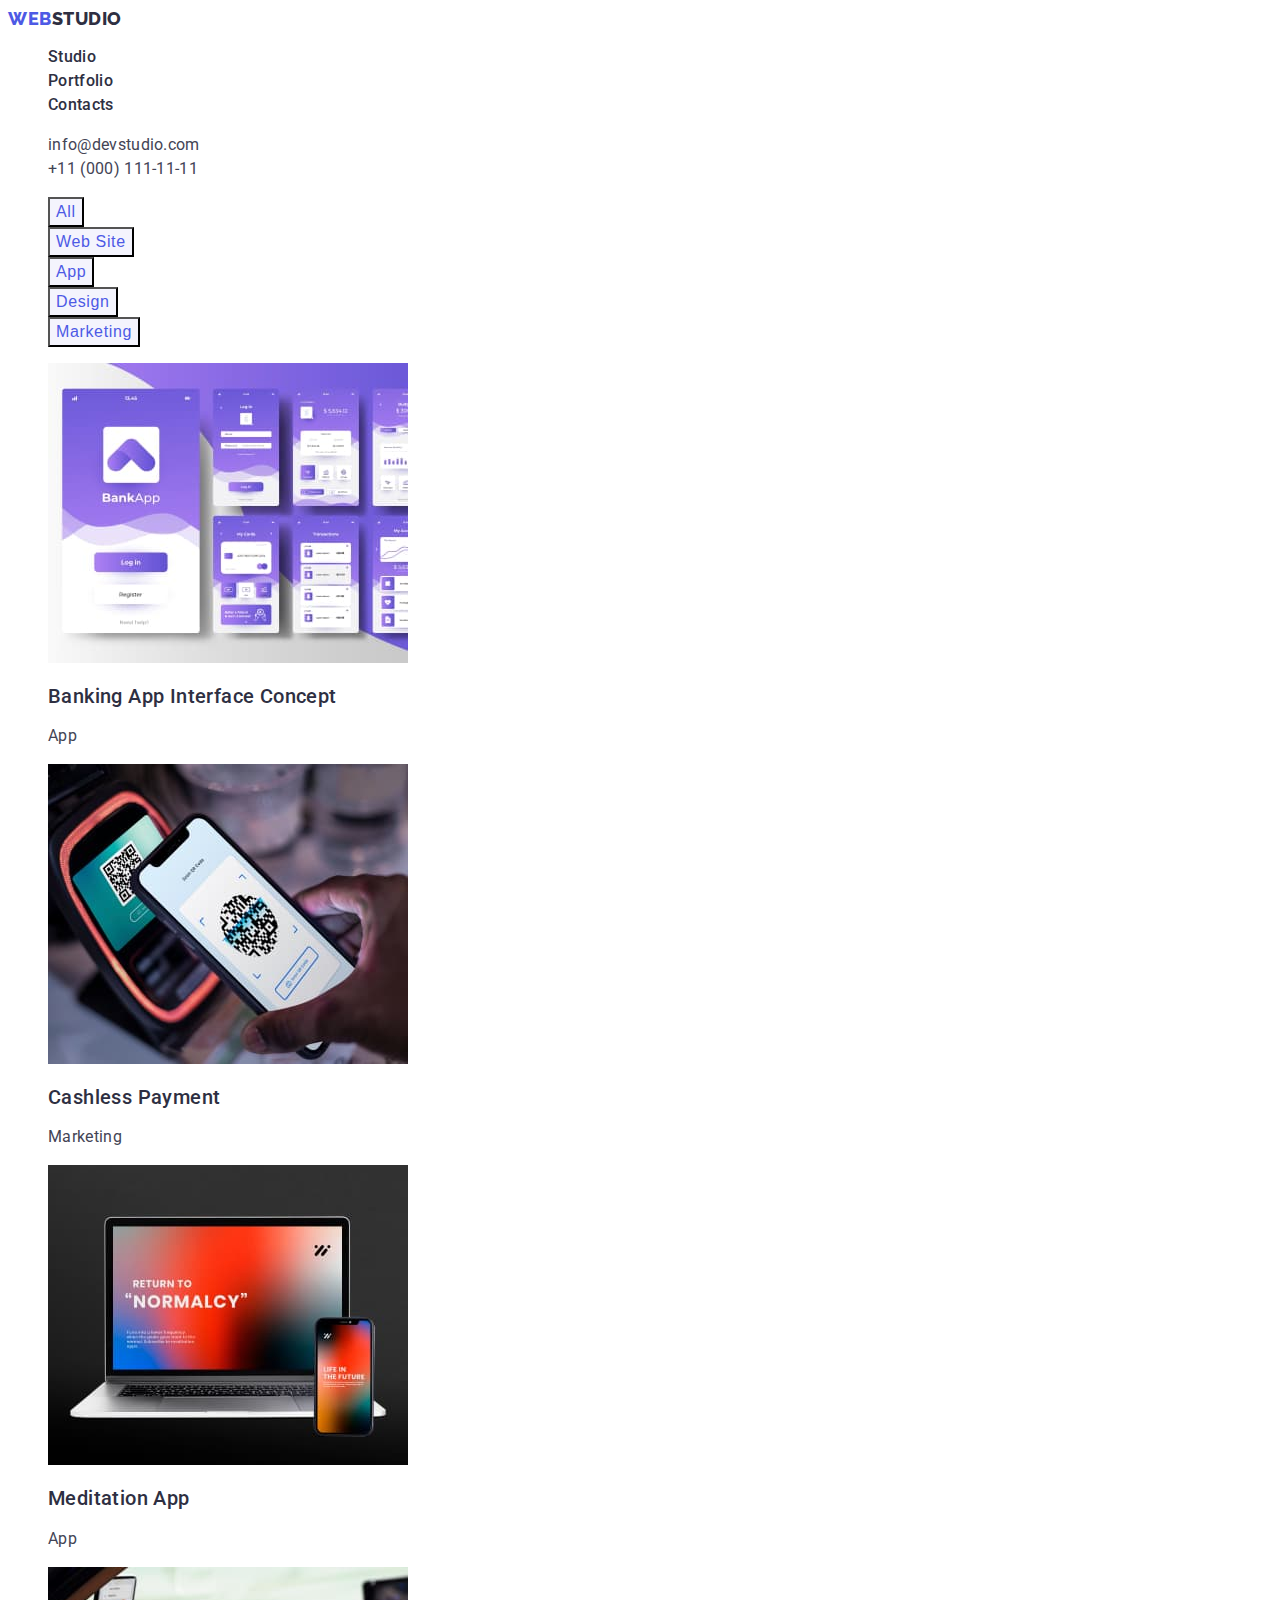
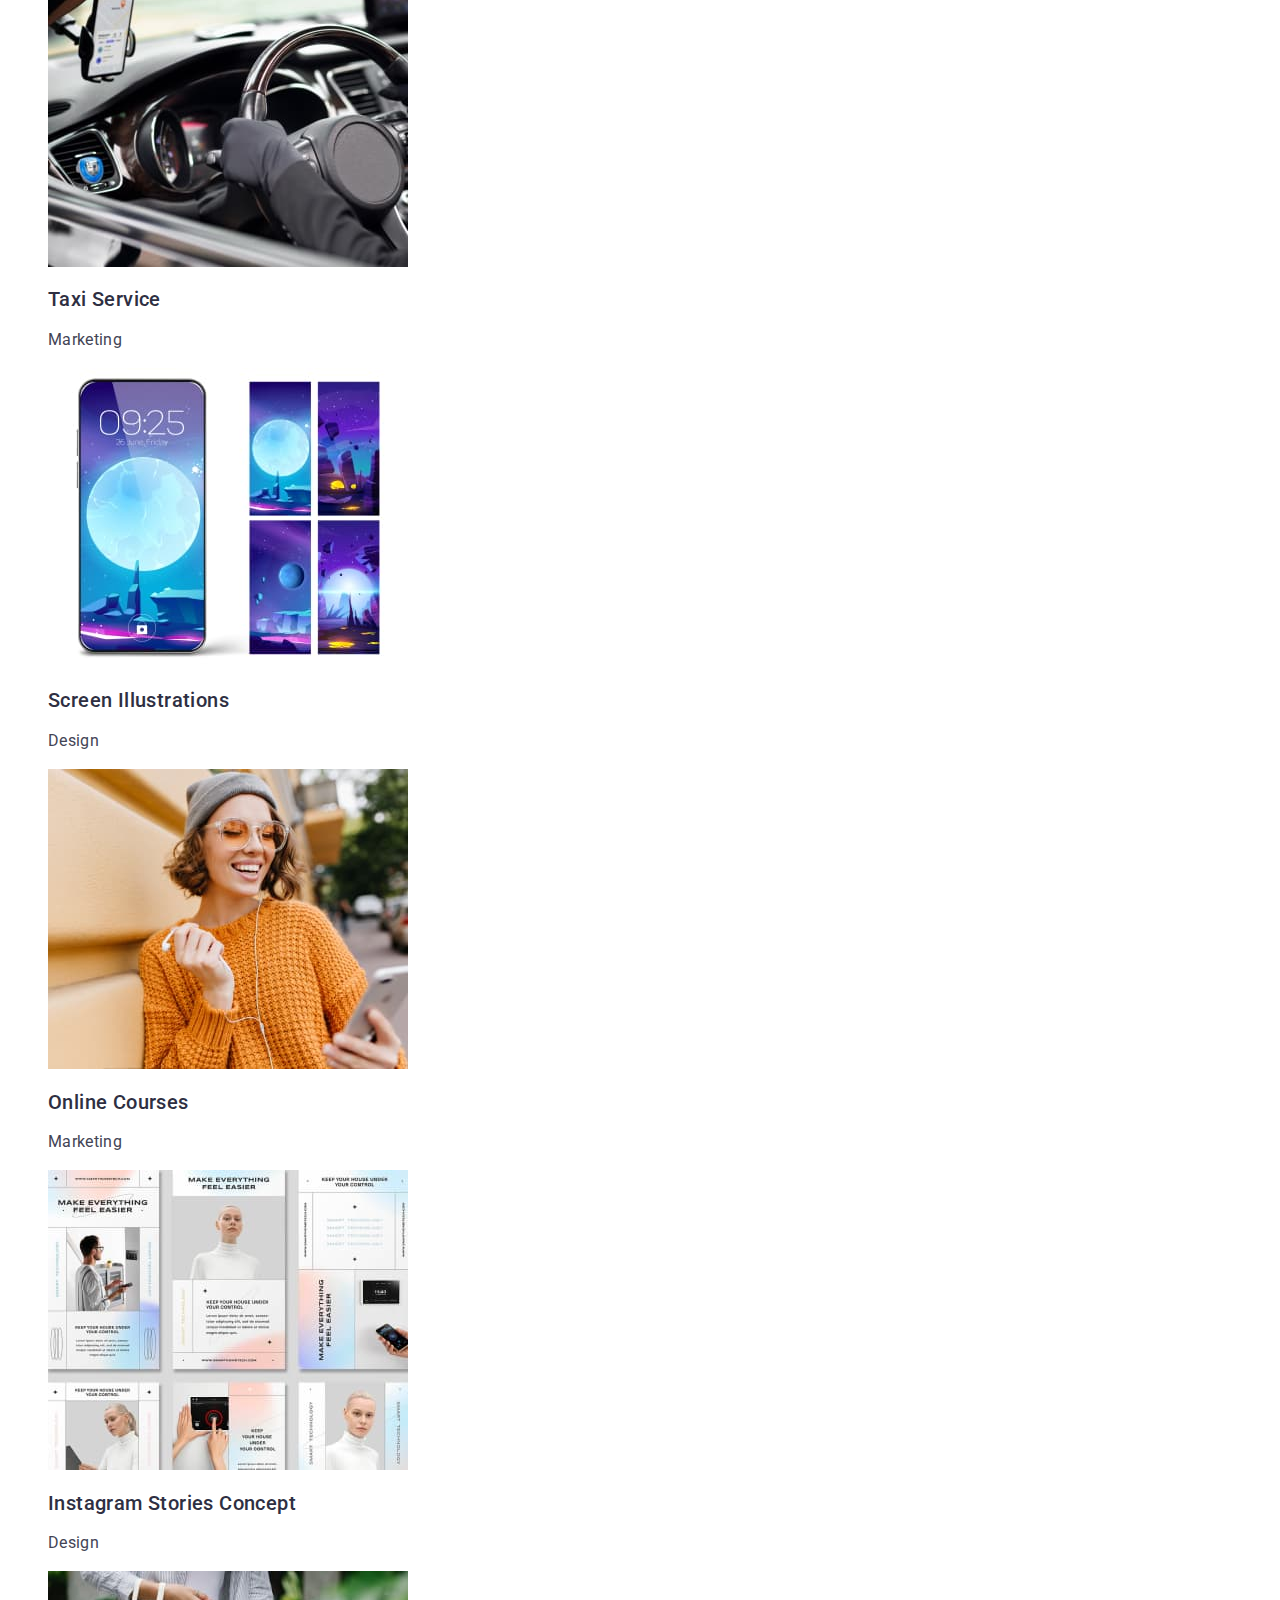
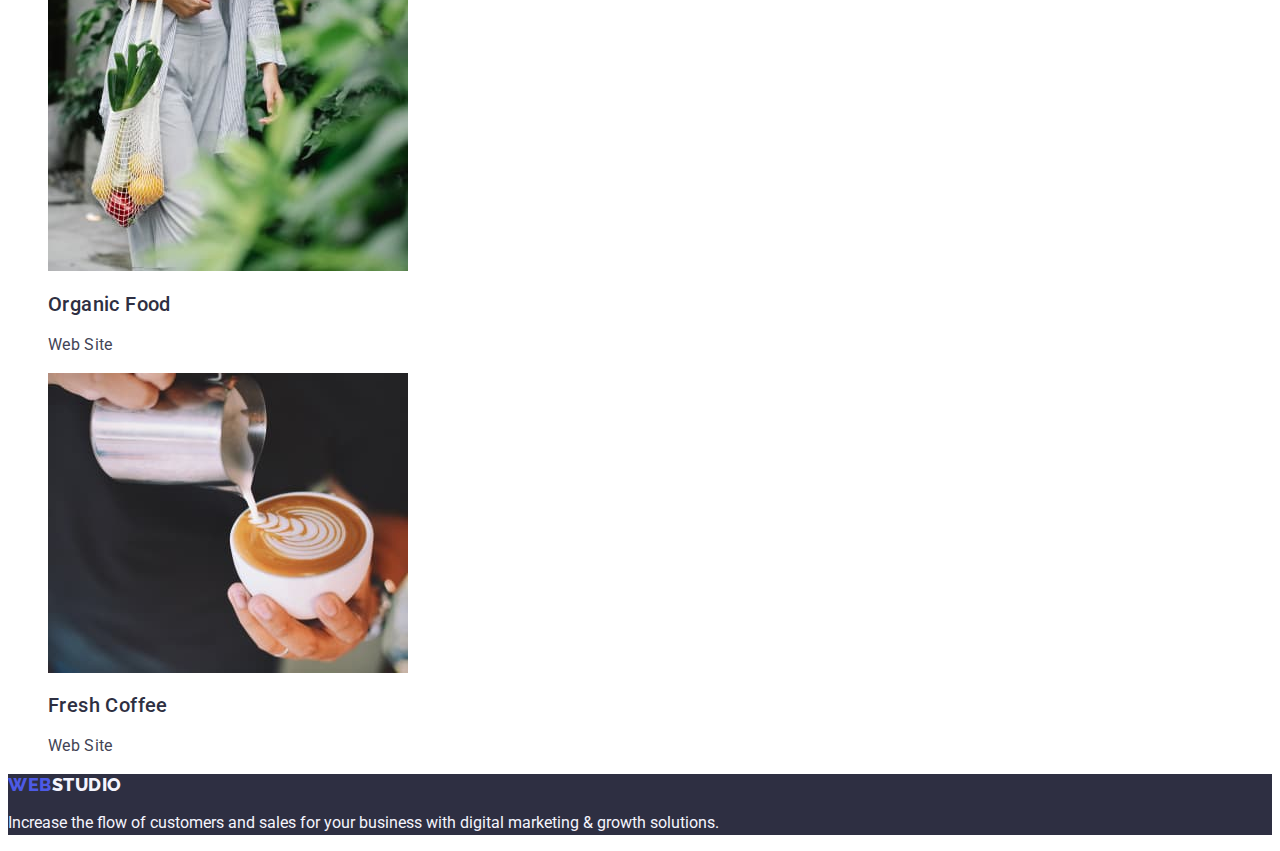
==== portfolio.html @ 52a8c648 "1457" ====
<!DOCTYPE html>
<html lang="en">

<head>
  <meta charset="UTF-8" />
  <meta http-equiv="X-UA-Compatible" content="IE=edge" />
  <meta name="viewport" content="width=device-width, initial-scale=1.0" />
  <title>Portfolio</title>
  <link rel="preconnect" href="https://fonts.googleapis.com" />
  <link rel="preconnect" href="https://fonts.gstatic.com" crossorigin />
  <link href="https://fonts.googleapis.com/css2?family=Raleway:wght@800&family=Roboto:wght@400;500;700;900&display=swap"
    rel="stylesheet" />
  <link rel="stylesheet" href="./css/styles.css" />
</head>

<body>
  <header>
    <!--navigation---------------------------------------------------------------------------------------------------------------------------->
    <nav>
      <a class="logo link" href="./index.html">Web<span class="studio">Studio</span></a>

      <ul class="list">
        <li>
          <a class="nav link" href="./index.html">Studio</a>
        </li>
        <li>
          <a class="nav link" href="./portfolio.html">Portfolio</a>
        </li>
        <li>
          <a class="nav" href="./index.html">Contacts</a>
        </li>
      </ul>
    </nav>
    <!-- address ------------------------------------------------------------------------------------------------------------------------------>
    <address class="asress">
      <ul class="list">
        <li>
          <a class="list-adres" href="mailto:info@devstudio.com">info@devstudio.com</a>
        </li>
        <li>
          <a class="list-adres" href="tel:+110001111111">+11 (000) 111-11-11</a>
        </li>
      </ul>
    </address>
  </header>
  <main>
    <section>
      <!--element-1 ----------------------------------------------------------------------------------------------------------------------- -->
      <h1 hidden>buttons</h1>
      <!--element-2 ----------------------------------------------------------------------------------------------------------------------- -->
      <ul class="list">
        <li><button class="modal-button" type="button">All</button></li>
        <li><button class="modal-button" type="button">Web Site</button></li>
        <li><button class="modal-button" type="button">App</button></li>
        <li><button class="modal-button" type="button">Design</button></li>
        <li><button class="modal-button" type="button">Marketing</button></li>
      </ul>

<!--element-3 ----------------------------------------------------------------------------------------------------------------------------- -->
<!--row-1 -------------------------------------------------------------------------------------------------------------------------------- -->
      <ul class="list">
        <li>
          <a  class="link" href="">
            <img src="./images/images-portfolio-r1/banking-app.jpg" alt="Banking App Interface Concept" width="360" height="300" />
            <h2 class="portfolio-title">Banking App Interface Concept</h2>
            <p class="portfolio-sub-title">App</p>
          </a>
        </li>
<!-- ----------------------------------------------------------------------------------------------------------------------------------- -->
        <li>
          <a href="" class="link">
            <img src="./images/images-portfolio-r1/cashless-app.jpg" alt="Cashless Payment" width="360" height="300" />
            <h2 class="portfolio-title">Cashless Payment</h2>
            <p class="portfolio-sub-title">Marketing</p>
          </a>
        </li>
<!-- ------------------------------------------------------------------------------------------------------------------------------------ -->
        <li>
          <a href="" class="link">
            <img src="./images/images-portfolio-r1/meditation-app.jpg" alt="Meditation App" width="360" height="300" />
            <h2 class="portfolio-title">Meditation App</h2>
            <p class="portfolio-sub-title">App</p>
          </a>
        </li>
<!-- ------------------------------------------------------------------------------------------------------------------------------------ -->       
<!--row-2 ---------------------------------------------------------------------------------------------------------------------------------->
        <li>
          <a href="" class="link">
            <img src="./images/images-portfolio-r2/taxi-service.jpg" alt="Taxi Service" width="360" height="300" />
            <h2 class="portfolio-title">Taxi Service</h2>
            <p class="portfolio-sub-title">Marketing</p>
          </a>
        </li>
<!-- ------------------------------------------------------------------------------------------------------------------------------------ -->
        <li>
          <a href="" class="link">
            <img src="./images/images-portfolio-r2/screen-ilustration.jpg" alt="Screen Illustrations" width="360" height="300" />
            <h2 class="portfolio-title">Screen Illustrations</h2>
            <p class="portfolio-sub-title">Design</p>
          </a>
        </li>
        <!-- ------------------------------------------------------------------------------------------------------------------------------------ -->
        <li>
          <a href="" class="link">
            <img src="./images/images-portfolio-r2/online-cources.jpg" alt="Online Courses" width="360" height="300" />
            <h2 class="portfolio-title">Online Courses</h2>
            <p class="portfolio-sub-title">Marketing</p>
          </a>
        </li>
<!-- ------------------------------------------------------------------------------------------------------------------------------------ -->
<!--- row-3 -------------------------------------------------------------------------------------------------------------------------------->
        <li>
          <a href="" class="link">
            <img src="./images/images-portfolio-r3/insta-stories.jpg" alt="Instagram Stories Concept" width="360"
              height="300" />
            <h2 class="portfolio-title">Instagram Stories Concept</h2>
            <p class="portfolio-sub-title">Design</p>
          </a>
<!-- ------------------------------------------------------------------------------------------------------------------------------------ -->
        </li>
        <li>
          <a href="" class="link">
            <img src="./images/images-portfolio-r3/organic-food.jpg" alt="Organic Food" width="360" height="300" />
            <h2 class="portfolio-title">Organic Food</h2>
            <p class="portfolio-sub-title">Web Site</p>
          </a>
        </li>
<!-- ------------------------------------------------------------------------------------------------------------------------------------ -->
        <li>
          <a href="" class="link">
            <img src="./images/images-portfolio-r3/fresh-coffee.jpg" alt="Fresh Coffee" width="360" height="300" />
            <h2 class="portfolio-title">Fresh Coffee</h2>
            <p class="portfolio-sub-title">Web Site</p>
          </a>
        </li>
<!-- ------------------------------------------------------------------------------------------------------------------------------------ -->        
      </ul>

    </section>
  </main>
  <!--footer ----------------------------------------------------------------------------------------------------------------------------->
  <footer class="footer">
    <a class="logo-footer link" href="./index.html">Web<span class="studio-footer">Studio</span></a>
    <p class="footer-text">
      Increase the flow of customers and sales for your business with digital
      marketing & growth solutions.
    </p>
  </footer>
</body>

</html>
---- css/styles.css ----
/* basic styles -------------------------------------------------*/

:root {
    --main-color: #FFFFFF;
    --second-title-color: #2E2F42;
    --second-link-color: #2E2F42;
    --second-adress-color: #434455;
    --third-text-color:#434455;
    --body-color: #434455;}

body { 
font-family:"Roboto", sans-serif;
color: #434455;
background-color: var(--main-color);   
}


.competition{
font-family: 'Roboto';
font-style: normal;
font-weight: 500;
font-size: 20px;
line-height: 1.2;
letter-spacing: 0.02em;
color: #2E2F42;
}

.main-description{
font-family: 'Roboto';
font-style: normal;
font-weight: 700;
font-size: 36px;
line-height: 1.11;
letter-spacing: 0.02em;
color: #2E2F42;
}

.paragraf {
font-family: 'Roboto' sans-serif;
font-style: normal;
font-weight: 400;
font-size: 16px;
line-height: 1.5;
color: #434455;
letter-spacing: 0.02em
}

.hero-text{
font-family: 'Roboto' sans-serif;
font-style: normal;
font-weight: 700;
font-size: 36px;
line-height: 1.11;
color: #2E2F42;
}

.list {
    list-style: none;
}

.nav {
    text-decoration: none;
}

/* -navigation ---------------------------------------------*/


.logo{
font-family: 'Raleway',sans-serif;
font-style: normal;
font-weight: 800;
font-size: 18px;
line-height: 1.17;
color: #4D5AE5;
text-decoration: none;
letter-spacing: 0.03em;
text-transform: uppercase;
}
span {
    font-family: 'Raleway' sans-serif;
    font-style: normal;
    font-weight: 800;
    font-size: 18px;
    line-height: 1.17;
    color: #2E2F42;
    
    }

    .logo-footer{
        font-family: 'Raleway',sans-serif;
        font-style: normal;
        font-weight: 800;
        font-size: 18px;
        line-height: 1.17;
        color: #4D5AE5;
        text-decoration: none;
        letter-spacing: 0.03em;
        text-transform: uppercase;
        }
        .studio-footer {
            font-family: 'Raleway' sans-serif;
            font-style: normal;
            font-weight: 800;
            font-size: 18px;
            line-height: 1.17;
            color: #f4f4fd;
            
            }





.link{
    text-decoration: none;
}




.nav {
font-family: 'Roboto' sans-serif;
font-style: normal;
font-weight: 500;
font-size: 16px;
line-height: 1.5;
color: #2E2F42;
letter-spacing: 0.02em 
}
.nav:hover,
.nav:focus{
color: #404bbf;
}

.list-adres {
font-family: 'Roboto' sans-serif;
font-style: normal;
font-weight: 400;
font-size: 16px;
line-height: 1.5;
color: #434455;
letter-spacing: 0.02em;
text-decoration: none; 
}

.list-adres:hover,
.list-adres:focus {
color: #404bbf;
}


/*hero-section ------------------------------------------------ */
.hero-text{
font-family: 'Roboto' sans-serif;
font-style: normal;
font-weight: 700;
font-size: 56px;
line-height: 1.07;
letter-spacing: 0.02em;
color: #FFFFFF;
background-color: #2E2F42;
}

.order-button {
background: #4D5AE5;
font-family: 'Roboto' sans-serif;
font-style: normal;
font-weight: 500;
font-size: 16px;
line-height: 1.5;
color: #FFFFFF;
cursor: pointer;
}

.footer-text{
font-family: 'Roboto' sans-serif;
font-style: normal;
font-weight: 400;
font-size: 16px;
line-height: 1.5;
color: #F4F4FD;
background-color: #2E2F42;;
}

/* portfolio-buttons---------------------------------------------- */
.modal-button {
font-family: 'Roboto' sans-serif;
font-style: normal;
font-weight: 500;
font-size: 16px;
line-height: 1.5;
color: #4D5AE5;
background-color: #F4F4FD;
letter-spacing: 0.04em
}

.modal-button:hover,
.modal-button:focus {
background-color:#404BBF;
color:#FFFFFF;
cursor: pointer;
}

/* portfolio-lists--------------------------------------------- */

.portfolio-title {
    font-weight: 500;
    font-size: 20px;
    line-height: 1.2;
    letter-spacing: 0.02em;
    color: #2e2f42;

}
.portfolio-sub-title{
    font-size: 16px;
    line-height: 1.5;
    letter-spacing: 0.02em;
    color: #434455;

}
.footer {
    background-color: #2e2f42;
}

.asress{
    font-style: normal
}
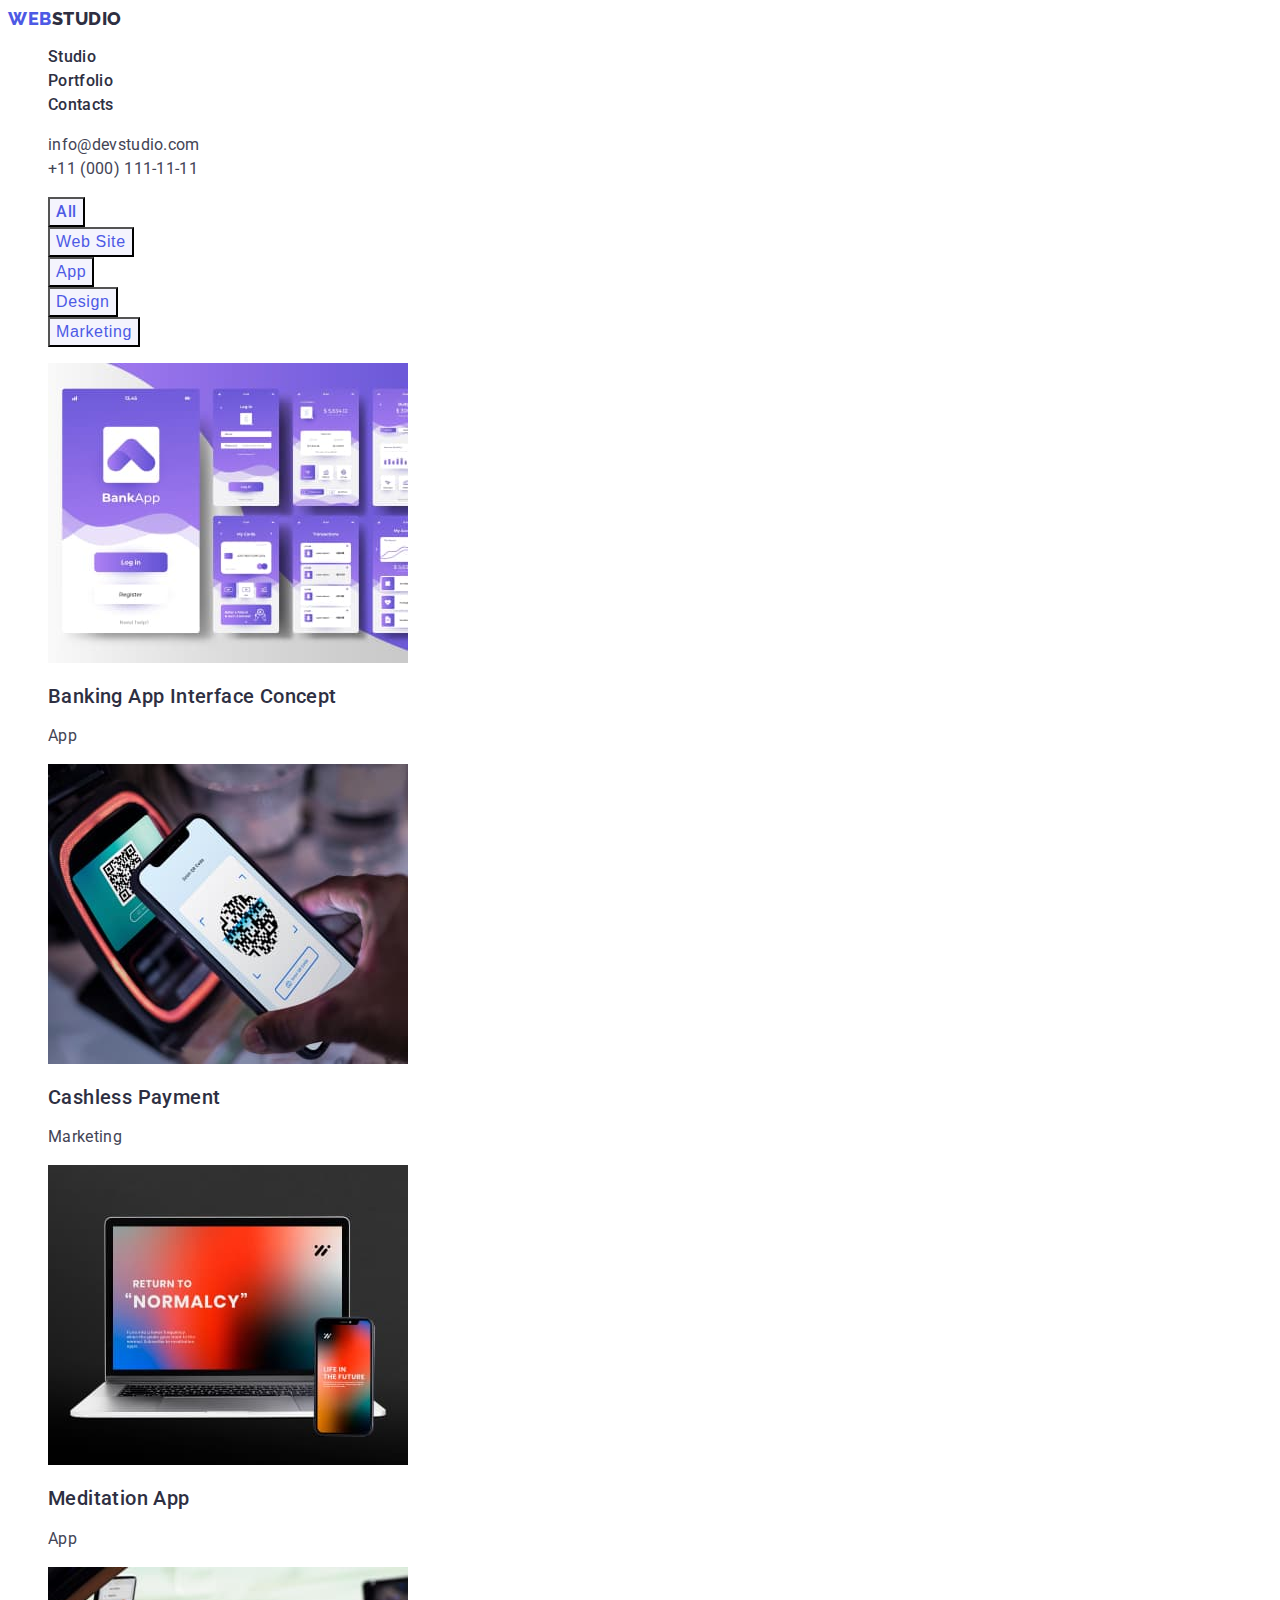
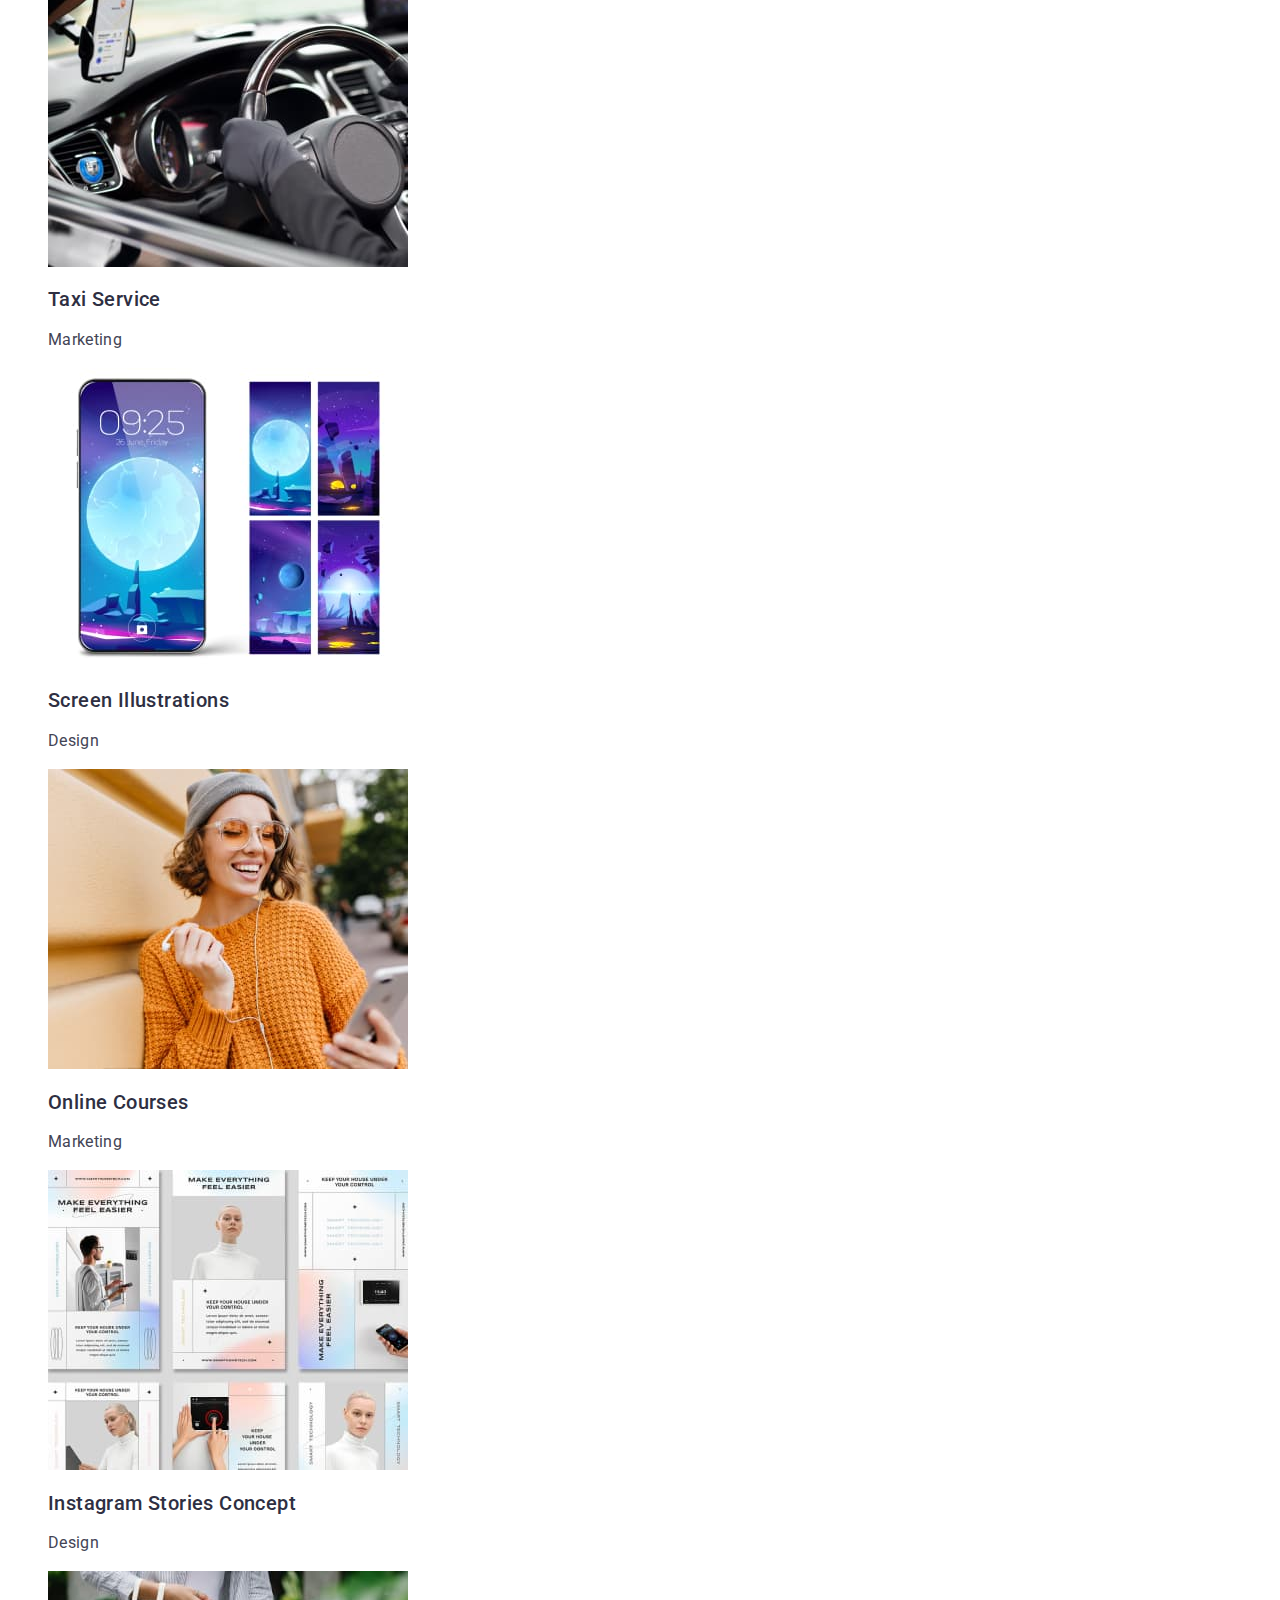
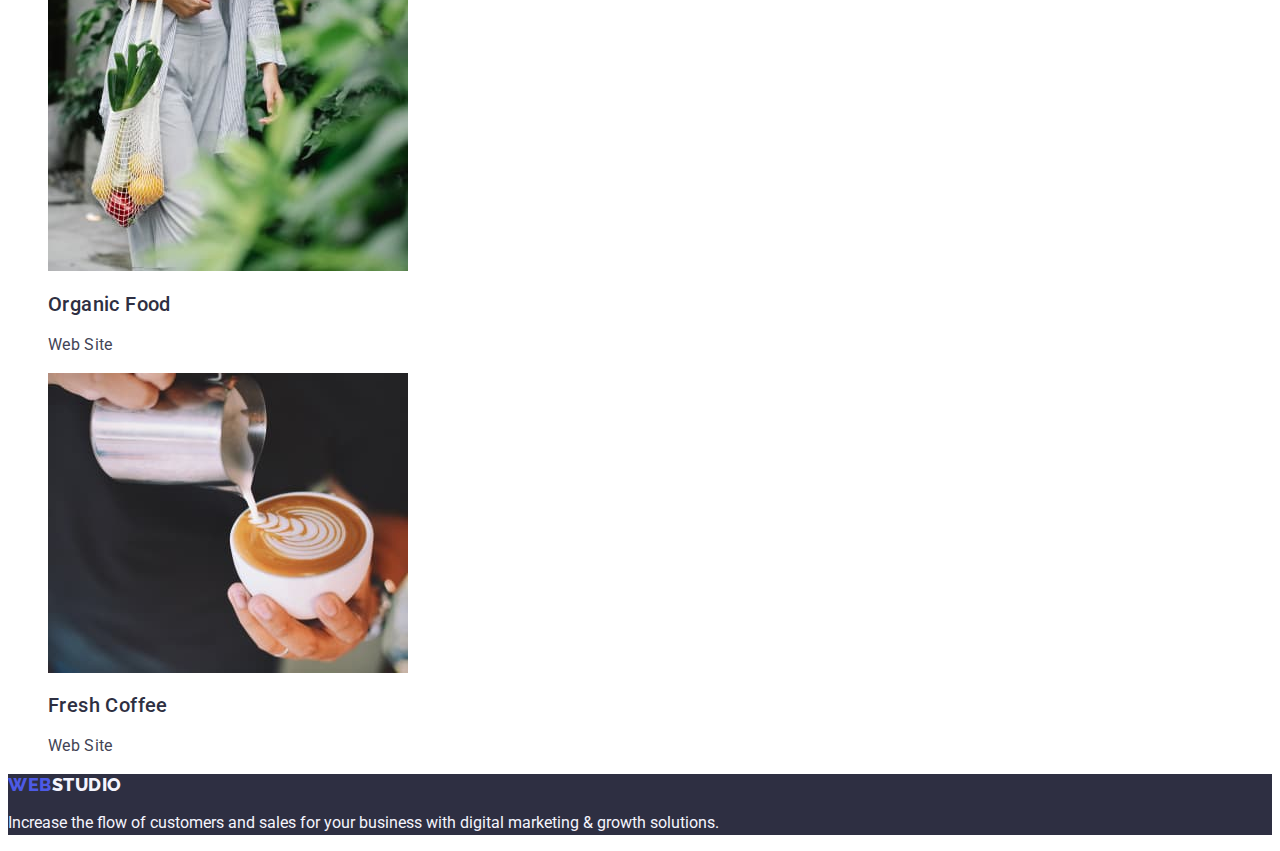
==== commit 5f0a4fd3: "1631" ====
--- a/portfolio.html
+++ b/portfolio.html
@@ -27,13 +27,13 @@
           <a class="nav link" href="./portfolio.html">Portfolio</a>
         </li>
         <li>
-          <a class="nav" href="./index.html">Contacts</a>
+          <a class="nav link" href="">Contacts</a>
         </li>
       </ul>
     </nav>
     <!-- address ------------------------------------------------------------------------------------------------------------------------------>
     <address class="asress">
-      <ul class="list">
+      <ul class="list link">
         <li>
           <a class="list-adres" href="mailto:info@devstudio.com">info@devstudio.com</a>
         </li>
@@ -49,7 +49,7 @@
       <h1 hidden>buttons</h1>
       <!--element-2 ----------------------------------------------------------------------------------------------------------------------- -->
       <ul class="list">
-        <li><button class="modal-button" type="button">All</button></li>
+        <li><button class="modal-button button-all" type="button">All</button></li>
         <li><button class="modal-button" type="button">Web Site</button></li>
         <li><button class="modal-button" type="button">App</button></li>
         <li><button class="modal-button" type="button">Design</button></li>
--- a/css/styles.css
+++ b/css/styles.css
@@ -34,6 +34,8 @@
 line-height: 1.11;
 letter-spacing: 0.02em;
 color: #2E2F42;
+text-align: center;
+text-transform: capitalize;
 }
 
 .paragraf {
@@ -164,14 +166,20 @@
 
 .order-button {
 background: #4D5AE5;
-font-family: 'Roboto' sans-serif;
 font-style: normal;
 font-weight: 500;
 font-size: 16px;
 line-height: 1.5;
 color: #FFFFFF;
 cursor: pointer;
-}
+letter-spacing: 0.04em;
+font-family: "Roboto", sans-serif;
+}
+.order-button:hover,
+.order-button:focus {
+background-color: #404bbf;
+}
+
 
 .footer-text{
 font-family: 'Roboto' sans-serif;
@@ -225,4 +233,26 @@
 
 .asress{
     font-style: normal
+}
+.hero-section{
+ background-color:#2e2f42;
+ text-align: center;
+}
+.our-team{
+    background-color: #F4F4FD;
+}
+.employe{
+    background-color: #FFFFFF;
+
+}
+.allteam{
+    font-weight: 500;
+    font-size: 20px;
+    line-height: 1.2;
+    letter-spacing: 0.02em;
+    color:  #2e2f42 ;
+
+}
+.button-all{
+    font-family: "Roboto", sans-serif;
 }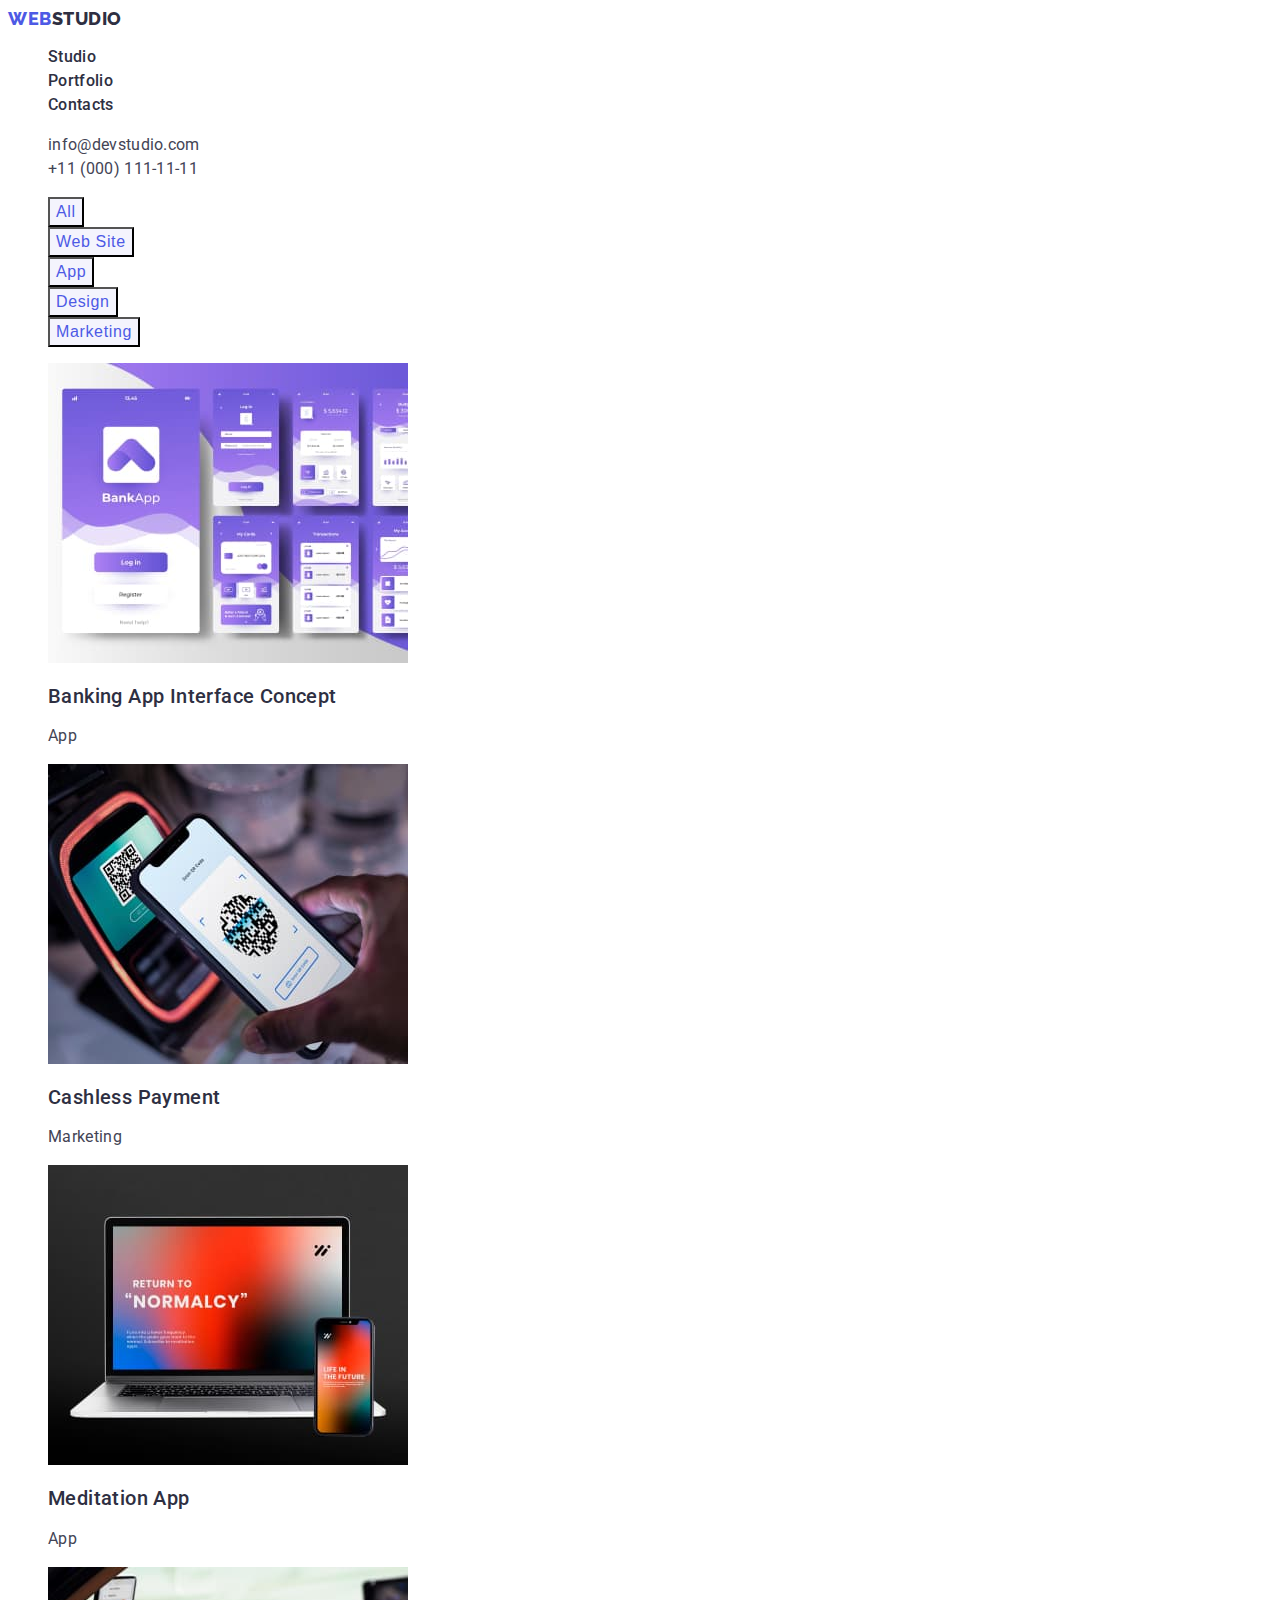
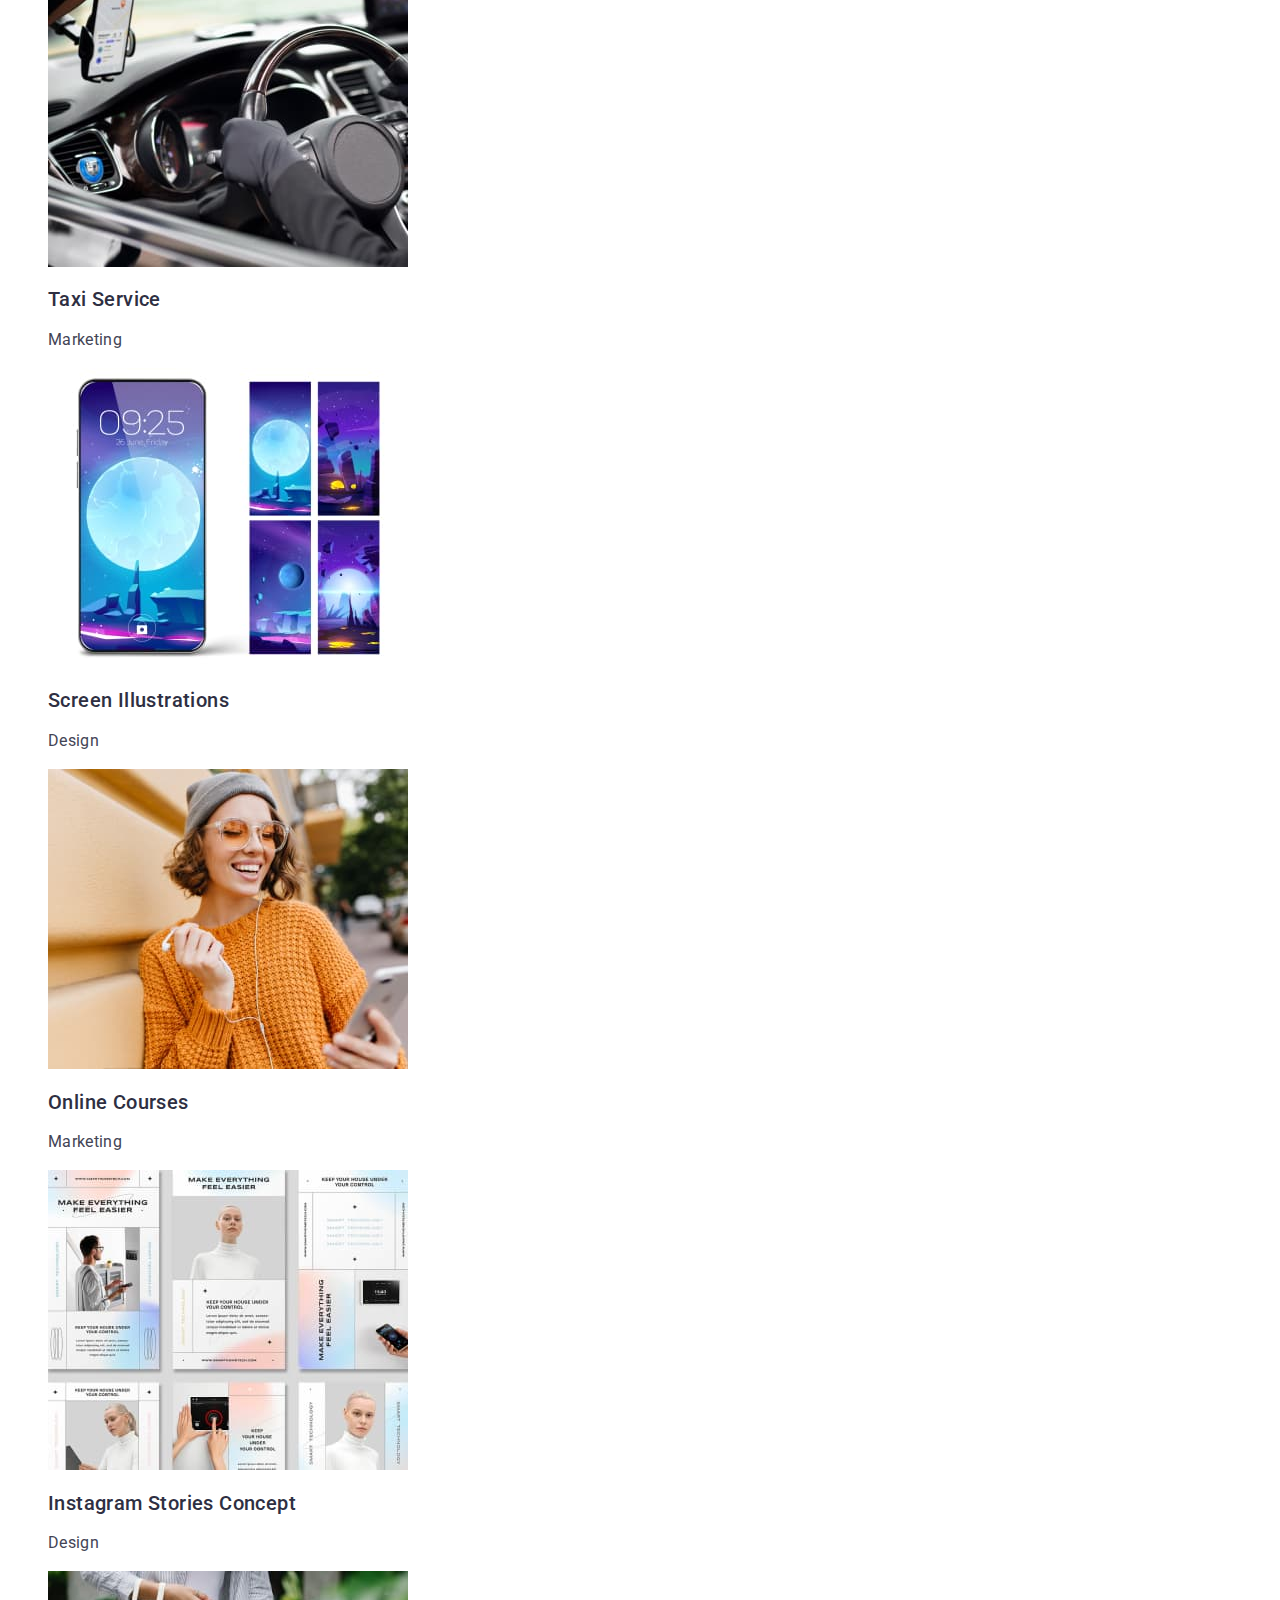
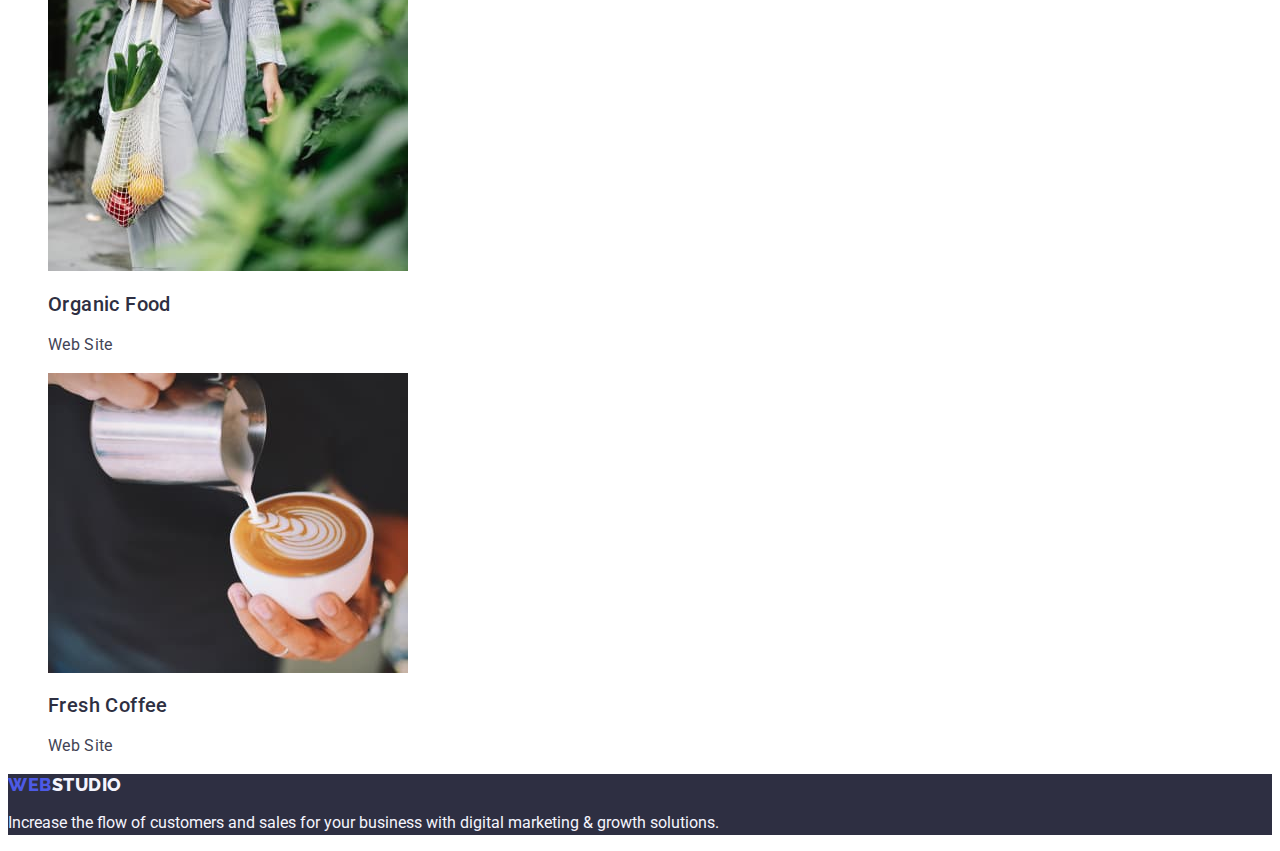
==== commit ce1ab60b: "1633" ====
--- a/portfolio.html
+++ b/portfolio.html
@@ -49,7 +49,7 @@
       <h1 hidden>buttons</h1>
       <!--element-2 ----------------------------------------------------------------------------------------------------------------------- -->
       <ul class="list">
-        <li><button class="modal-button button-all" type="button">All</button></li>
+        <li><button class="modal-button  "type="button">All</button></li>
         <li><button class="modal-button" type="button">Web Site</button></li>
         <li><button class="modal-button" type="button">App</button></li>
         <li><button class="modal-button" type="button">Design</button></li>
--- a/css/styles.css
+++ b/css/styles.css
@@ -252,7 +252,4 @@
     letter-spacing: 0.02em;
     color:  #2e2f42 ;
 
-}
-.button-all{
-    font-family: "Roboto", sans-serif;
 }